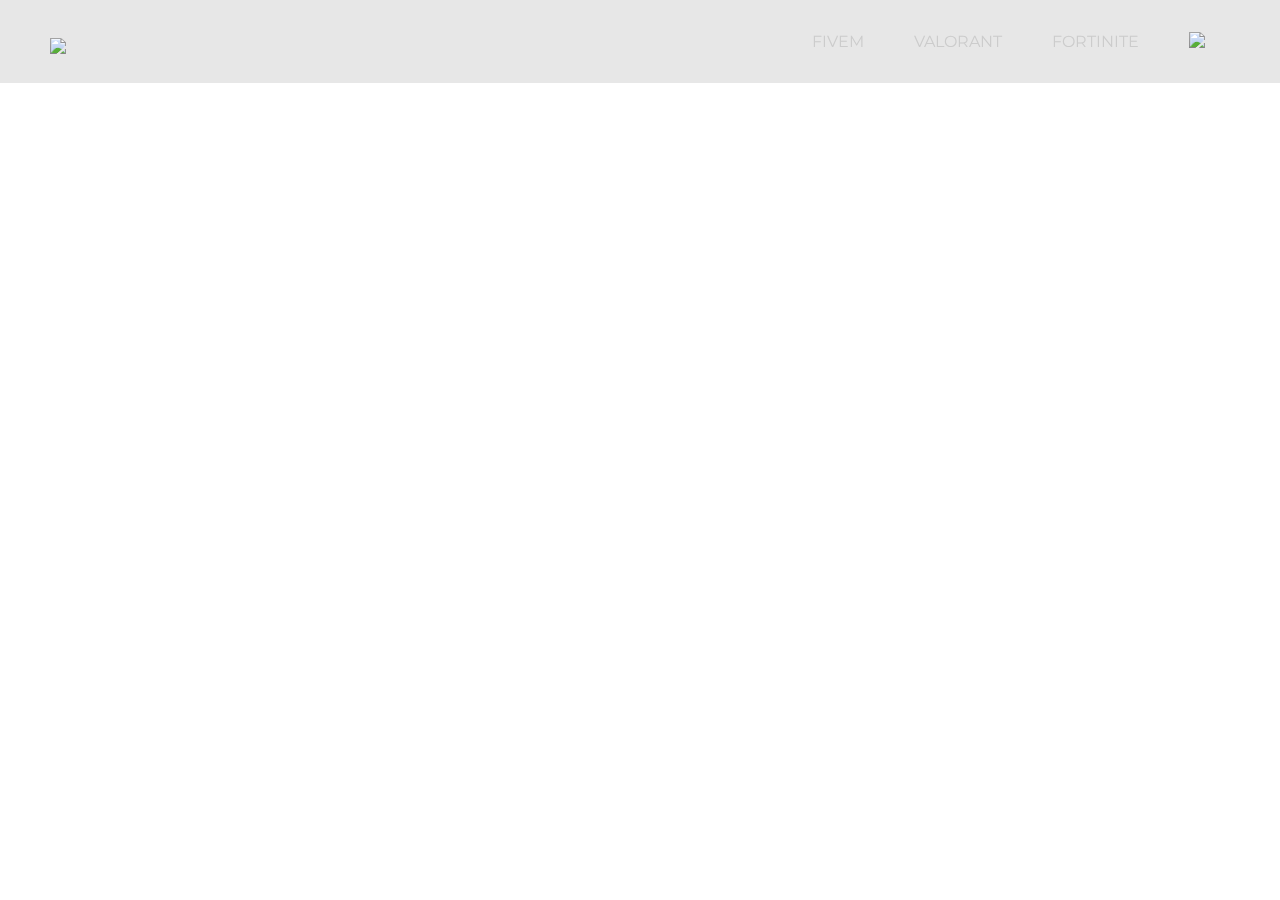
==== index.html @ a1a679af "Update index.html" ====
<!DOCTYPE html>
<html lang="pt_BR">

<head>
    <meta charset="UTF-8">
    <meta http-equiv="X-UA-Compatible" content="IE=edge">
    <meta name="viewport" content="width=device-width, initial-scale=1.0">
    <link href='https://unpkg.com/boxicons@2.1.2/css/boxicons.min.css' rel='stylesheet'>
    <title>Animação</title>

    <style>
        @import url('https://fonts.googleapis.com/css2?family=Open+Sans:wght@300;400;700&display=swap');
        @import url('https://fonts.googleapis.com/css2?family=Montserrat:wght@600&display=swap');

        * {
            box-sizing: border-box;
            padding: 0;
            margin: 0;
        }

        body {
            height: 100%;
            width: 100%;
            background-image: url(./BG.jpg);
            background-repeat: no-repeat;
            background-size: cover;
        }

        header {
            backdrop-filter: blur(20px);
            background: #2121211b;
            display: flex;
            width: 100%;
            padding: 20px 50px;
            align-items: center;
            justify-content: space-between;
            font-family: 'Open Sans', sans-serif;
        }

        li {
            list-style: none;
        }

        a {
            text-decoration: none;
        }

        .box {
            font-family: 'Montserrat', sans-serif;
            position: fixed;
            top: 50%;
            left: 50%;
            transform: translate(-50%, -50%);
            width: 100%;
            height: 25%;
            text-align: center;
            padding: 10px;
            color: rgb(255, 255, 255);
        }

        .box i {
            font-size: 55px;
            color: white;
            animation: discordAnim 3s ease infinite;
        }

        h1 {
            color: #ccc;
        }

        .services {
            display: flex;
            flex-direction: row;
            font-family: 'Montserrat', sans-serif;
        }

        .services a {
            color: #ccc;
            padding: 0px 25px;
            transition: 250ms ease;
            padding: 0px 25px;
        }

        .services a:hover {
            color: #fff;
        }

        .apresentacao {
            display: flex;
            flex-direction: column;
            margin: 45px 0px;
        }

        .title {
            font-size: 25px;
        }

        .desc {
            padding: 5px 0px;
            font-size: 13px;
        }

        @keyframes discordAnim {
            0% {
                transform: rotate(0deg);
            }

            25% {
                transform: rotate(-20deg);
            }

            50% {
                transform: rotate(20deg);
            }

            75% {
                transform: rotate(-20deg);
            }

            100% {
                transform: rotate(0deg);
            }
        }

        @media (max-width: 1775px) {
            body {

                background-image: url(./BG.jpg);
                background-repeat: no-repeat;
                background-size: auto;
                background-position: right 40%;
            }
        }

        @media (max-width: 1422px) {
            body {

                background-image: url(./BG.jpg);
                background-repeat: no-repeat;
                background-size: 290vw;
                background-position: right 40%;

            



            }
        }


        

        @media (max-width: 768px) {
            h1 {
                font-size: 15px;
            }

            .services {
                font-size: 12px;
            }

            .services a {
                padding: 0px 5px;




        
                
            }
        }
    </style>
</head>

<body>
    <header>
        <div class="brand">
            <h1><img src="./sky 3.png"></h1>
        </div>
        <div class="services">
            <a target="_blank" href="https://discord.gg/qrGSkAMjvR">
                <li>FIVEM</li>
            </a>
            <a target="_blank" href="https://discord.gg/2VXGKFApvS">
                <li>VALORANT</li>
            </a>
            <a target="_blank" href="https://discord.gg/5AATHWyfWm">
                <li>FORTINITE</li>
            </a>
            <a target="_blank" href="https://api.whatsapp.com/send?phone=5585997612795&text=Oi%2C%20tenho%20duvidas%20sobre%20o%20discord%20da%20sky%2C%20poderia%20me%20ajudar%3F">
                <li><img src="https://img.icons8.com/fluency/72/help.png"></li>
            </a>
        </div>
    </header>

    <div class="box">
        <i class='bx bxl-discord-alt'></i>

        <div class="apresentacao">
            <div class="title">
                IMAGINA UM TITULO FODA AQ
            </div>
            <div class="desc">
                Lorem ipsum dolor sit amet, consectetur adipiscing elit. Nulla justo urna, venenatis fringilla suscipit eu, convallis et quam.<br>
                Nunc venenatis dignissim orci ut aliquet. Lorem ipsum dolor sit amet, consectetur adipiscing elit. Aenean eros elit, ornare in<br>
                luctus sed, fringilla luctus felis. Suspendisse maximus, nibh at faucibus laoreet, nunc dolor varius dolor, in sollicitudin sem<br> 
                magna nec est. Nunc elementum justo eget varius volutpat. Nunc tincidunt eu dui eu tristique. Vivamus molestie cursus consequat.<br>
                In ut malesuada nisi, vel hendrerit elit. Sed sollicitudin cursus imperdiet. Morbi sollicitudin feugiat nulla nec dictum. Pellentesque<br> 
                sagittis ligula sed auctor maximus. Phasellus erat ex, semper in porttitor non, eleifend nec ex. Etiam eleifend risus justo, vel faucibus<br>
                eros condimentum quis. Nulla accumsan dignissim risus, in elementum risus eleifend et. Etiam a eros ac neque dapibus imperdiet sit amet vel est.
            </div>
        </div>
    </div>
</body>

</html>
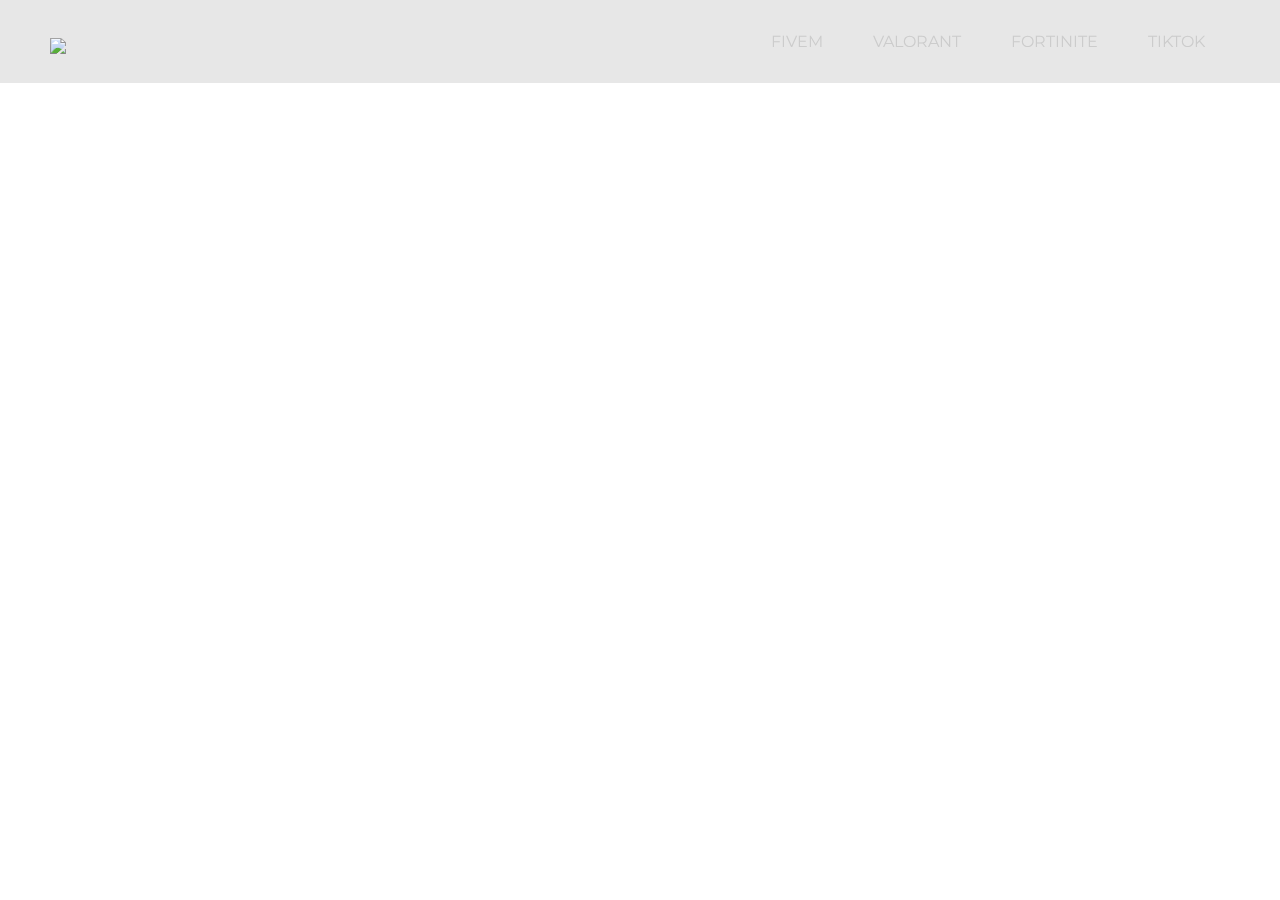
==== commit 1f8fc422: "Update index.html" ====
--- a/index.html
+++ b/index.html
@@ -6,7 +6,7 @@
     <meta http-equiv="X-UA-Compatible" content="IE=edge">
     <meta name="viewport" content="width=device-width, initial-scale=1.0">
     <link href='https://unpkg.com/boxicons@2.1.2/css/boxicons.min.css' rel='stylesheet'>
-    <title>Animação</title>
+    <title>TEAM SKY</title>
 
     <style>
         @import url('https://fonts.googleapis.com/css2?family=Open+Sans:wght@300;400;700&display=swap');
@@ -187,8 +187,8 @@
             <a target="_blank" href="https://discord.gg/5AATHWyfWm">
                 <li>FORTINITE</li>
             </a>
-            <a target="_blank" href="https://api.whatsapp.com/send?phone=5585997612795&text=Oi%2C%20tenho%20duvidas%20sobre%20o%20discord%20da%20sky%2C%20poderia%20me%20ajudar%3F">
-                <li><img src="https://img.icons8.com/fluency/72/help.png"></li>
+            <a target="_blank" href="https://www.tiktok.com/@oficial_teamsky">
+                <li>TIKTOK</li>
             </a>
         </div>
     </header>
@@ -198,7 +198,7 @@
 
         <div class="apresentacao">
             <div class="title">
-                IMAGINA UM TITULO FODA AQ
+                IMAGINA UM TITULO MT FODA
             </div>
             <div class="desc">
                 Lorem ipsum dolor sit amet, consectetur adipiscing elit. Nulla justo urna, venenatis fringilla suscipit eu, convallis et quam.<br>
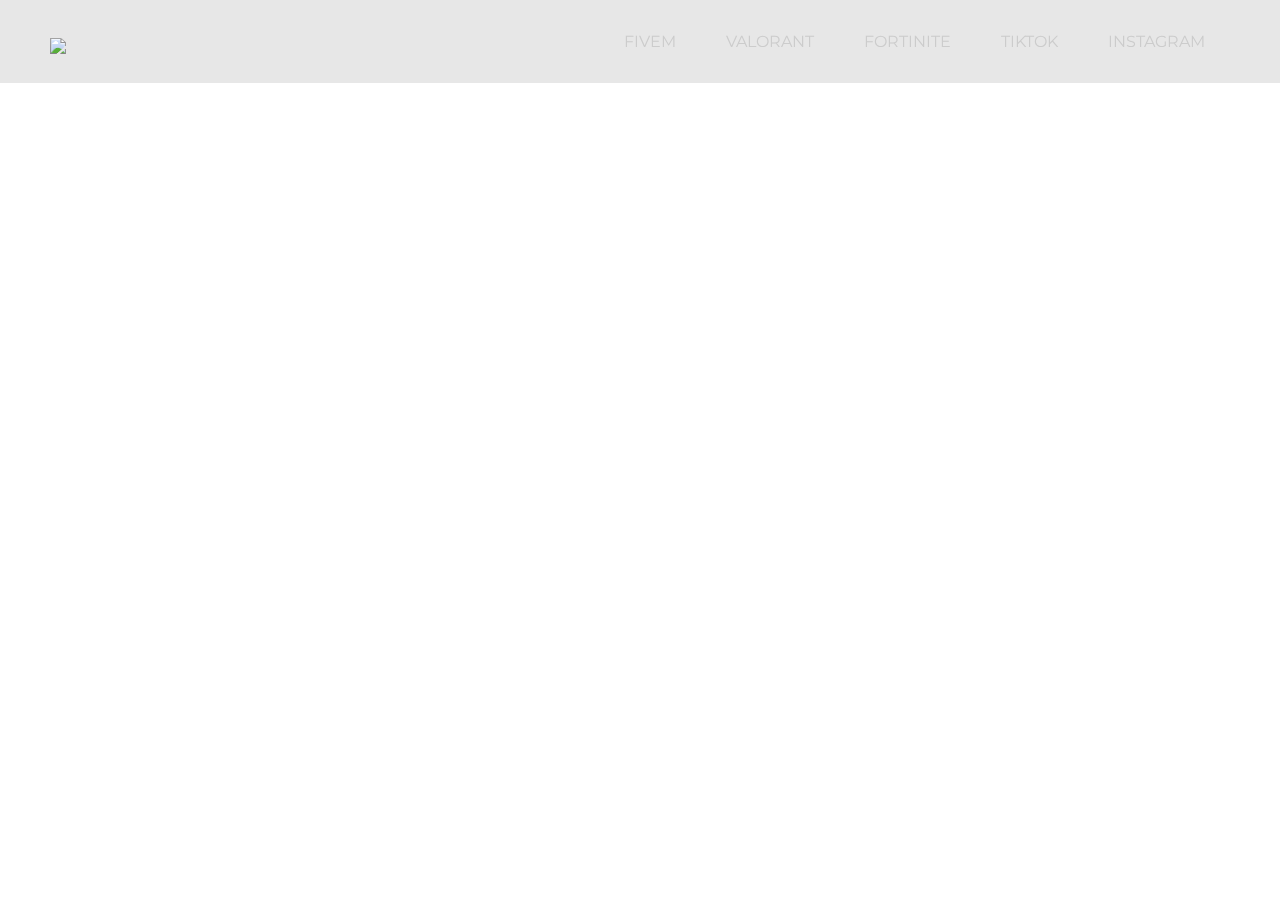
==== commit effed9bd: "Update index.html" ====
--- a/index.html
+++ b/index.html
@@ -6,7 +6,7 @@
     <meta http-equiv="X-UA-Compatible" content="IE=edge">
     <meta name="viewport" content="width=device-width, initial-scale=1.0">
     <link href='https://unpkg.com/boxicons@2.1.2/css/boxicons.min.css' rel='stylesheet'>
-    <title>TEAM SKY</title>
+    <title>Team sky</title>
 
     <style>
         @import url('https://fonts.googleapis.com/css2?family=Open+Sans:wght@300;400;700&display=swap');
@@ -163,7 +163,10 @@
                 padding: 0px 5px;
 
 
-
+            /*logo da sky canto sup esq*/
+        .logo img {
+        width: 50px;
+}
 
         
                 
@@ -189,6 +192,8 @@
             </a>
             <a target="_blank" href="https://www.tiktok.com/@oficial_teamsky">
                 <li>TIKTOK</li>
+            <a target="_blank" href="https://www.instagram.com/oficial_teamsky_/">
+                <li>INSTAGRAM</li>
             </a>
         </div>
     </header>
@@ -198,16 +203,17 @@
 
         <div class="apresentacao">
             <div class="title">
-                IMAGINA UM TITULO MT FODA
+                IRLAN MANEIRO
             </div>
             <div class="desc">
-                Lorem ipsum dolor sit amet, consectetur adipiscing elit. Nulla justo urna, venenatis fringilla suscipit eu, convallis et quam.<br>
-                Nunc venenatis dignissim orci ut aliquet. Lorem ipsum dolor sit amet, consectetur adipiscing elit. Aenean eros elit, ornare in<br>
-                luctus sed, fringilla luctus felis. Suspendisse maximus, nibh at faucibus laoreet, nunc dolor varius dolor, in sollicitudin sem<br> 
-                magna nec est. Nunc elementum justo eget varius volutpat. Nunc tincidunt eu dui eu tristique. Vivamus molestie cursus consequat.<br>
-                In ut malesuada nisi, vel hendrerit elit. Sed sollicitudin cursus imperdiet. Morbi sollicitudin feugiat nulla nec dictum. Pellentesque<br> 
-                sagittis ligula sed auctor maximus. Phasellus erat ex, semper in porttitor non, eleifend nec ex. Etiam eleifend risus justo, vel faucibus<br>
-                eros condimentum quis. Nulla accumsan dignissim risus, in elementum risus eleifend et. Etiam a eros ac neque dapibus imperdiet sit amet vel est.
+                MANEIRO MANEIRO MANEIRO MANEIRO MANEIRO MANEIRO MANEIRO MANEIRO MANEIRO MANEIRO MANEIRO<br>
+                MANEIRO MANEIRO MANEIRO MANEIRO MANEIRO MANEIRO MANEIRO MANEIRO MANEIRO MANEIRO MANEIRO<br> 
+                MANEIRO MANEIRO MANEIRO MANEIRO MANEIRO MANEIRO MANEIRO MANEIRO MANEIRO MANEIRO MANEIRO<br>
+                MANEIRO MANEIRO MANEIRO MANEIRO MANEIRO MANEIRO MANEIRO MANEIRO MANEIRO MANEIRO MANEIRO<br> 
+                MANEIRO MANEIRO MANEIRO MANEIRO MANEIRO MANEIRO MANEIRO MANEIRO MANEIRO MANEIRO MANEIRO<br>
+                MANEIRO MANEIRO MANEIRO MANEIRO MANEIRO MANEIRO MANEIRO MANEIRO MANEIRO MANEIRO MANEIRO<br> 
+                MANEIRO MANEIRO MANEIRO MANEIRO MANEIRO MANEIRO MANEIRO MANEIRO MANEIRO MANEIRO MANEIRO<br>
+                MANEIRO MANEIRO MANEIRO MANEIRO MANEIRO MANEIRO MANEIRO MANEIRO MANEIRO MANEIRO MANEIRO<br> 
             </div>
         </div>
     </div>
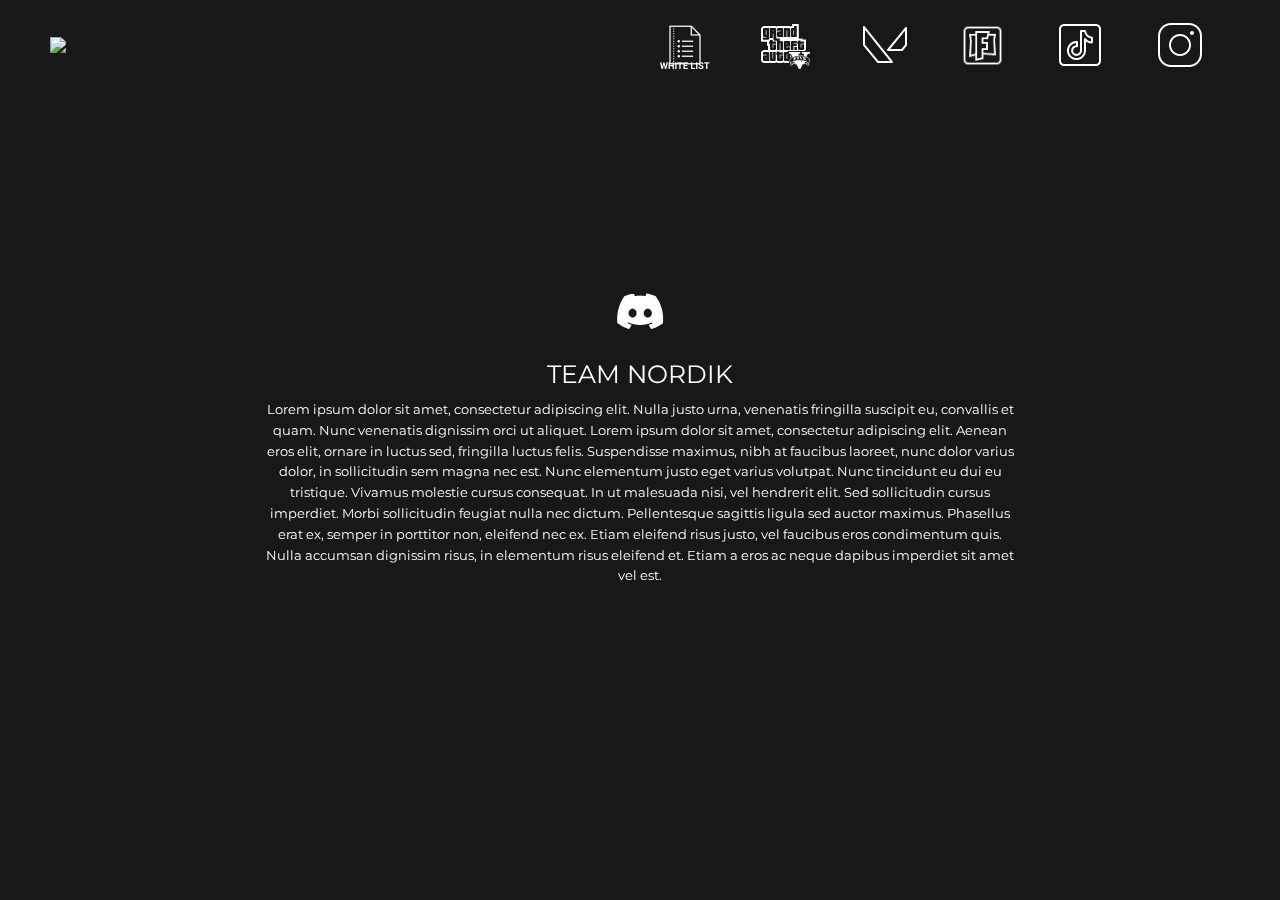
==== commit 27948aa9: "Update index.html" ====
--- a/index.html
+++ b/index.html
@@ -6,194 +6,198 @@
     <meta http-equiv="X-UA-Compatible" content="IE=edge">
     <meta name="viewport" content="width=device-width, initial-scale=1.0">
     <link href='https://unpkg.com/boxicons@2.1.2/css/boxicons.min.css' rel='stylesheet'>
-    <title>Team sky</title>
+    <link rel="stylesheet" href="style.css">
+    <title>TEAM NORDIK</title>
 
     <style>
         @import url('https://fonts.googleapis.com/css2?family=Open+Sans:wght@300;400;700&display=swap');
-        @import url('https://fonts.googleapis.com/css2?family=Montserrat:wght@600&display=swap');
-
-        * {
-            box-sizing: border-box;
-            padding: 0;
-            margin: 0;
-        }
-
-        body {
-            height: 100%;
-            width: 100%;
-            background-image: url(./BG.jpg);
-            background-repeat: no-repeat;
-            background-size: cover;
-        }
-
-        header {
-            backdrop-filter: blur(20px);
-            background: #2121211b;
-            display: flex;
-            width: 100%;
-            padding: 20px 50px;
-            align-items: center;
-            justify-content: space-between;
-            font-family: 'Open Sans', sans-serif;
-        }
-
-        li {
-            list-style: none;
-        }
-
-        a {
-            text-decoration: none;
-        }
-
-        .box {
-            font-family: 'Montserrat', sans-serif;
-            position: fixed;
-            top: 50%;
-            left: 50%;
-            transform: translate(-50%, -50%);
-            width: 100%;
-            height: 25%;
-            text-align: center;
-            padding: 10px;
-            color: rgb(255, 255, 255);
-        }
-
-        .box i {
-            font-size: 55px;
-            color: white;
-            animation: discordAnim 3s ease infinite;
-        }
-
-        h1 {
-            color: #ccc;
-        }
-
-        .services {
-            display: flex;
-            flex-direction: row;
-            font-family: 'Montserrat', sans-serif;
-        }
-
-        .services a {
-            color: #ccc;
-            padding: 0px 25px;
-            transition: 250ms ease;
-            padding: 0px 25px;
-        }
-
-        .services a:hover {
-            color: #fff;
-        }
-
-        .apresentacao {
-            display: flex;
-            flex-direction: column;
-            margin: 45px 0px;
-        }
-
-        .title {
-            font-size: 25px;
-        }
-
-        .desc {
-            padding: 5px 0px;
-            font-size: 13px;
-        }
-
-        @keyframes discordAnim {
-            0% {
-                transform: rotate(0deg);
-            }
-
-            25% {
-                transform: rotate(-20deg);
-            }
-
-            50% {
-                transform: rotate(20deg);
-            }
-
-            75% {
-                transform: rotate(-20deg);
-            }
-
-            100% {
-                transform: rotate(0deg);
-            }
-        }
-
-        @media (max-width: 1775px) {
-            body {
-
-                background-image: url(./BG.jpg);
-                background-repeat: no-repeat;
-                background-size: auto;
-                background-position: right 40%;
-            }
-        }
-
-        @media (max-width: 1422px) {
-            body {
-
-                background-image: url(./BG.jpg);
-                background-repeat: no-repeat;
-                background-size: 290vw;
-                background-position: right 40%;
-
-            
-
-
-
-            }
-        }
-
-
-        
-
-        @media (max-width: 768px) {
-            h1 {
-                font-size: 15px;
-            }
-
-            .services {
-                font-size: 12px;
-            }
-
-            .services a {
-                padding: 0px 5px;
-
-
-            /*logo da sky canto sup esq*/
-        .logo img {
-        width: 50px;
-}
-
-        
-                
-            }
-        }
+@import url('https://fonts.googleapis.com/css2?family=Montserrat:wght@600&display=swap');
+
+* {
+    box-sizing: border-box;
+    padding: 0;
+    margin: 0;
+}
+
+body {
+    height: 100%;
+    width: 100%;
+    /*Cor de fundo*/
+    background-color: #181818;
+    background-repeat: no-repeat;
+    background-size: cover;
+}
+
+header {
+    backdrop-filter: blur(20px);
+    background: #2121211b;
+    display: flex;
+    width: 100%;
+    padding: 20px 50px;
+    align-items: center;
+    justify-content: space-between;
+    font-family: 'Open Sans', sans-serif;
+}
+
+li {
+    list-style: none;
+}
+
+a {
+    text-decoration: none;
+}
+
+.box {
+    font-family: 'Montserrat', sans-serif;
+    position: fixed;
+    top: 50%;
+    left: 50%;
+    transform: translate(-50%, -50%);
+    width: 100%;
+    text-align: center;
+    padding: 10px;
+    color: rgb(255, 255, 255);
+}
+
+.box i {
+    font-size: 55px;
+    color: white;
+    animation: discordAnim 3s ease infinite;
+}
+
+h1 {
+    color: #ccc;
+}
+
+.services {
+    display: flex;
+    flex-direction: row;
+    font-family: 'Montserrat', sans-serif;
+    align-items: center;
+}
+
+.services a {
+    color: #ccc;
+    padding: 0px 25px;
+    transition: 250ms ease;
+    padding: 0px 25px;
+}
+
+/*Seleciono o serviço sem precisar de class/id*/
+.services a:nth-child(4) li img {
+    width: 45px;
+}
+
+.services a:hover {
+    color: #fff;
+}
+
+.apresentacao {
+    margin: 20px 0px;
+}
+
+.title {
+    font-size: 25px;
+}
+
+.desc {
+    padding: 10px 0px;
+    font-size: 13px;
+    line-height: 1.3rem;
+}
+/*logo da sky canto sup esq*/
+.logo img {
+    width: 150px;
+}
+
+@keyframes discordAnim {
+    0% {
+        transform: rotate(0deg);
+    }
+
+    25% {
+        transform: rotate(-20deg);
+    }
+
+    50% {
+        transform: rotate(20deg);
+    }
+
+    75% {
+        transform: rotate(-20deg);
+    }
+
+    100% {
+        transform: rotate(0deg);
+    }
+}
+
+@media (max-width: 2000px) {
+    body {
+
+        background-image: url(./skyback.png);
+        background-repeat: no-repeat;
+        background-size: auto;
+        background-position: auto;
+    }
+}
+
+@media (max-width: 2000px) {
+    body {
+
+        background-image: url(./skyback.png);
+        background-repeat: no-repeat;
+        background-size: auto;
+        background-position: auto;
+    }
+}
+
+@media (max-width: 768px) {
+    h1 {
+        font-size: 15px;
+    }
+
+    .services {
+        font-size: 12px;
+    }
+
+    .services a {
+        padding: 0px 5px;
+    }
+}
     </style>
 </head>
 
 <body>
     <header>
         <div class="brand">
-            <h1><img src="./sky 3.png"></h1>
+            <!--Usei a imagem de HELP como referencia :)-->
+            <div class="logo"><img src="./sky logo.png"></div>
         </div>
-        <div class="services">
-            <a target="_blank" href="https://discord.gg/qrGSkAMjvR">
-                <li>FIVEM</li>
-            </a>
-            <a target="_blank" href="https://discord.gg/2VXGKFApvS">
-                <li>VALORANT</li>
-            </a>
-            <a target="_blank" href="https://discord.gg/5AATHWyfWm">
-                <li>FORTINITE</li>
-            </a>
-            <a target="_blank" href="https://www.tiktok.com/@oficial_teamsky">
-                <li>TIKTOK</li>
-            <a target="_blank" href="https://www.instagram.com/oficial_teamsky_/">
-                <li>INSTAGRAM</li>
+    </div>
+    <div class="services">
+        <!--GTA-->
+        <a target="_blank" href="https://forms.gle/KKmATgfvcQRFyEmh7">
+            <la><img src="[data-uri]">
+        <!--GTA-->
+        <a target="_blank" href="https://discord.gg/qrGSkAMjvR">
+            <la><img src="[data-uri]"></li>
+        </a>
+        <!--VALORANT-->
+        <a target="_blank" href="https://discord.gg/2VXGKFApvS">
+            <li><img src="[data-uri]"></li>
+        </a>
+        <!--FORTNITE-->
+        <a target="_blank" href="https://discord.gg/5AATHWyfWm">
+            <li><img src="[data-uri]"></li>
+        </a>
+        <!--TIKTOK-->
+        <a target="_blank" href="https://www.tiktok.com/@oficial_teamsky">
+            <li><img src="[data-uri]"></li>
+        <!--INSTAGRAM-->
+        <a target="_blank" href="https://www.instagram.com/oficial_teamsky_/">
+            <li><img src="[data-uri]"></li>
+        </a>
             </a>
         </div>
     </header>
@@ -203,17 +207,24 @@
 
         <div class="apresentacao">
             <div class="title">
-                IRLAN MANEIRO
+                TEAM NORDIK
             </div>
-            <div class="desc">
-                MANEIRO MANEIRO MANEIRO MANEIRO MANEIRO MANEIRO MANEIRO MANEIRO MANEIRO MANEIRO MANEIRO<br>
-                MANEIRO MANEIRO MANEIRO MANEIRO MANEIRO MANEIRO MANEIRO MANEIRO MANEIRO MANEIRO MANEIRO<br> 
-                MANEIRO MANEIRO MANEIRO MANEIRO MANEIRO MANEIRO MANEIRO MANEIRO MANEIRO MANEIRO MANEIRO<br>
-                MANEIRO MANEIRO MANEIRO MANEIRO MANEIRO MANEIRO MANEIRO MANEIRO MANEIRO MANEIRO MANEIRO<br> 
-                MANEIRO MANEIRO MANEIRO MANEIRO MANEIRO MANEIRO MANEIRO MANEIRO MANEIRO MANEIRO MANEIRO<br>
-                MANEIRO MANEIRO MANEIRO MANEIRO MANEIRO MANEIRO MANEIRO MANEIRO MANEIRO MANEIRO MANEIRO<br> 
-                MANEIRO MANEIRO MANEIRO MANEIRO MANEIRO MANEIRO MANEIRO MANEIRO MANEIRO MANEIRO MANEIRO<br>
-                MANEIRO MANEIRO MANEIRO MANEIRO MANEIRO MANEIRO MANEIRO MANEIRO MANEIRO MANEIRO MANEIRO<br> 
+            <!--Width muda quantas linhas quebra-->
+            <div class="desc" style="width: 60%; margin: auto;">
+                Lorem ipsum dolor sit amet, consectetur adipiscing elit. Nulla justo urna, venenatis fringilla suscipit
+                eu, convallis et quam.
+                Nunc venenatis dignissim orci ut aliquet. Lorem ipsum dolor sit amet, consectetur adipiscing elit.
+                Aenean eros elit, ornare in
+                luctus sed, fringilla luctus felis. Suspendisse maximus, nibh at faucibus laoreet, nunc dolor varius
+                dolor, in sollicitudin sem
+                magna nec est. Nunc elementum justo eget varius volutpat. Nunc tincidunt eu dui eu tristique. Vivamus
+                molestie cursus consequat.
+                In ut malesuada nisi, vel hendrerit elit. Sed sollicitudin cursus imperdiet. Morbi sollicitudin feugiat
+                nulla nec dictum. Pellentesque
+                sagittis ligula sed auctor maximus. Phasellus erat ex, semper in porttitor non, eleifend nec ex. Etiam
+                eleifend risus justo, vel faucibus
+                eros condimentum quis. Nulla accumsan dignissim risus, in elementum risus eleifend et. Etiam a eros ac
+                neque dapibus imperdiet sit amet vel est.
             </div>
         </div>
     </div>
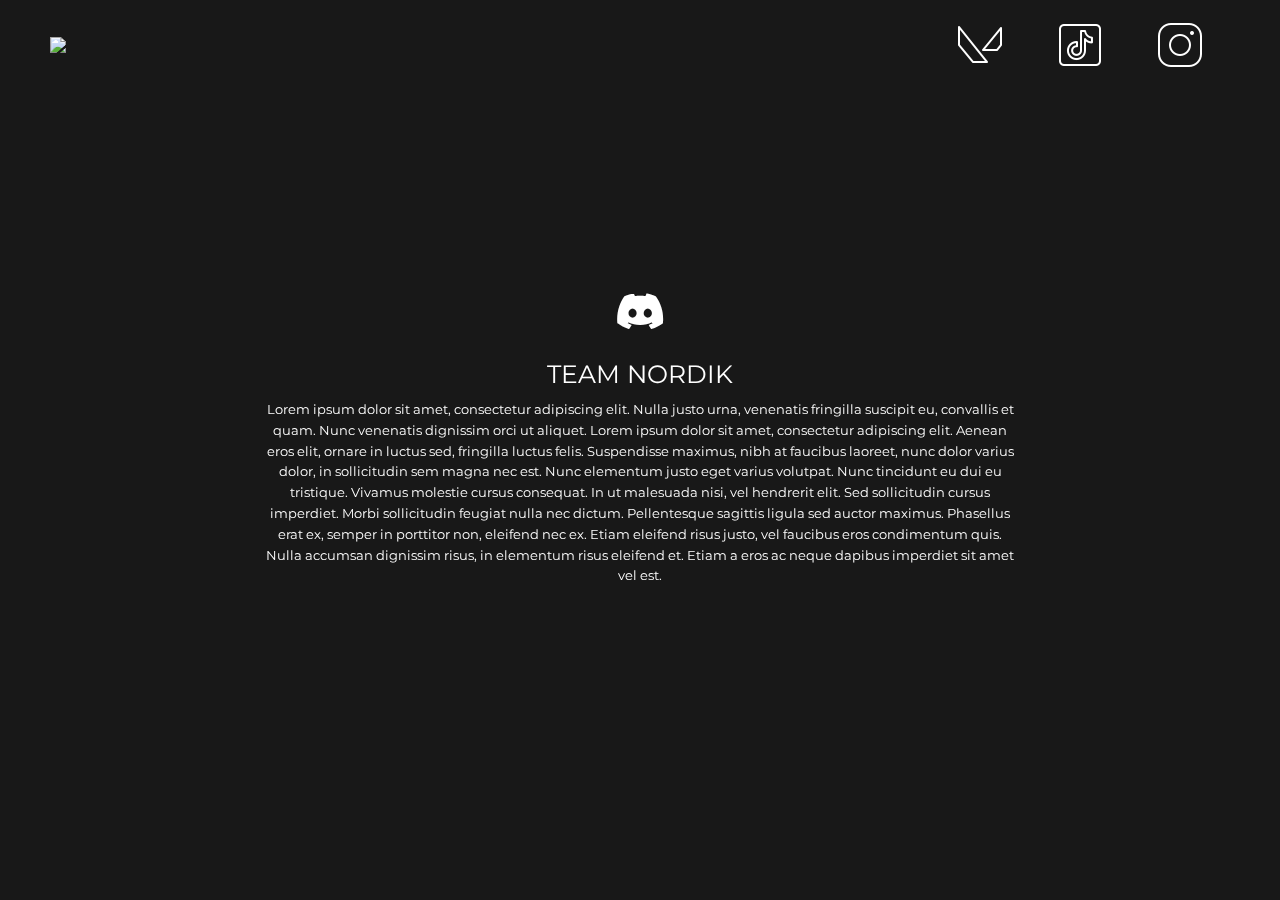
==== commit 4c5afd8a: "Update index.html" ====
--- a/index.html
+++ b/index.html
@@ -135,7 +135,7 @@
 @media (max-width: 2000px) {
     body {
 
-        background-image: url(./skyback.png);
+        background-image: url(./back);
         background-repeat: no-repeat;
         background-size: auto;
         background-position: auto;
@@ -145,7 +145,7 @@
 @media (max-width: 2000px) {
     body {
 
-        background-image: url(./skyback.png);
+        background-image: url(./back);
         background-repeat: no-repeat;
         background-size: auto;
         background-position: auto;
@@ -172,30 +172,26 @@
     <header>
         <div class="brand">
             <!--Usei a imagem de HELP como referencia :)-->
-            <div class="logo"><img src="./sky logo.png"></div>
+            <div class="logo"><img src="LOGO"></div>
         </div>
     </div>
     <div class="services">
-        <!--GTA-->
+        <!--GTA WL--
         <a target="_blank" href="https://forms.gle/KKmATgfvcQRFyEmh7">
             <la><img src="[data-uri]">
-        <!--GTA-->
+        GTA--
         <a target="_blank" href="https://discord.gg/qrGSkAMjvR">
             <la><img src="[data-uri]"></li>
         </a>
-        <!--VALORANT-->
-        <a target="_blank" href="https://discord.gg/2VXGKFApvS">
+        VALORANT-->
+        <a target="_blank" href="https://discord.gg/qp5yAwgYks">
             <li><img src="[data-uri]"></li>
         </a>
-        <!--FORTNITE-->
-        <a target="_blank" href="https://discord.gg/5AATHWyfWm">
-            <li><img src="[data-uri]"></li>
-        </a>
         <!--TIKTOK-->
-        <a target="_blank" href="https://www.tiktok.com/@oficial_teamsky">
+        <a target="_blank" href="https://www.tiktok.com/@nordik_team">
             <li><img src="[data-uri]"></li>
         <!--INSTAGRAM-->
-        <a target="_blank" href="https://www.instagram.com/oficial_teamsky_/">
+        <a target="_blank" href="https://www.instagram.com/team_nordik/">
             <li><img src="[data-uri]"></li>
         </a>
             </a>
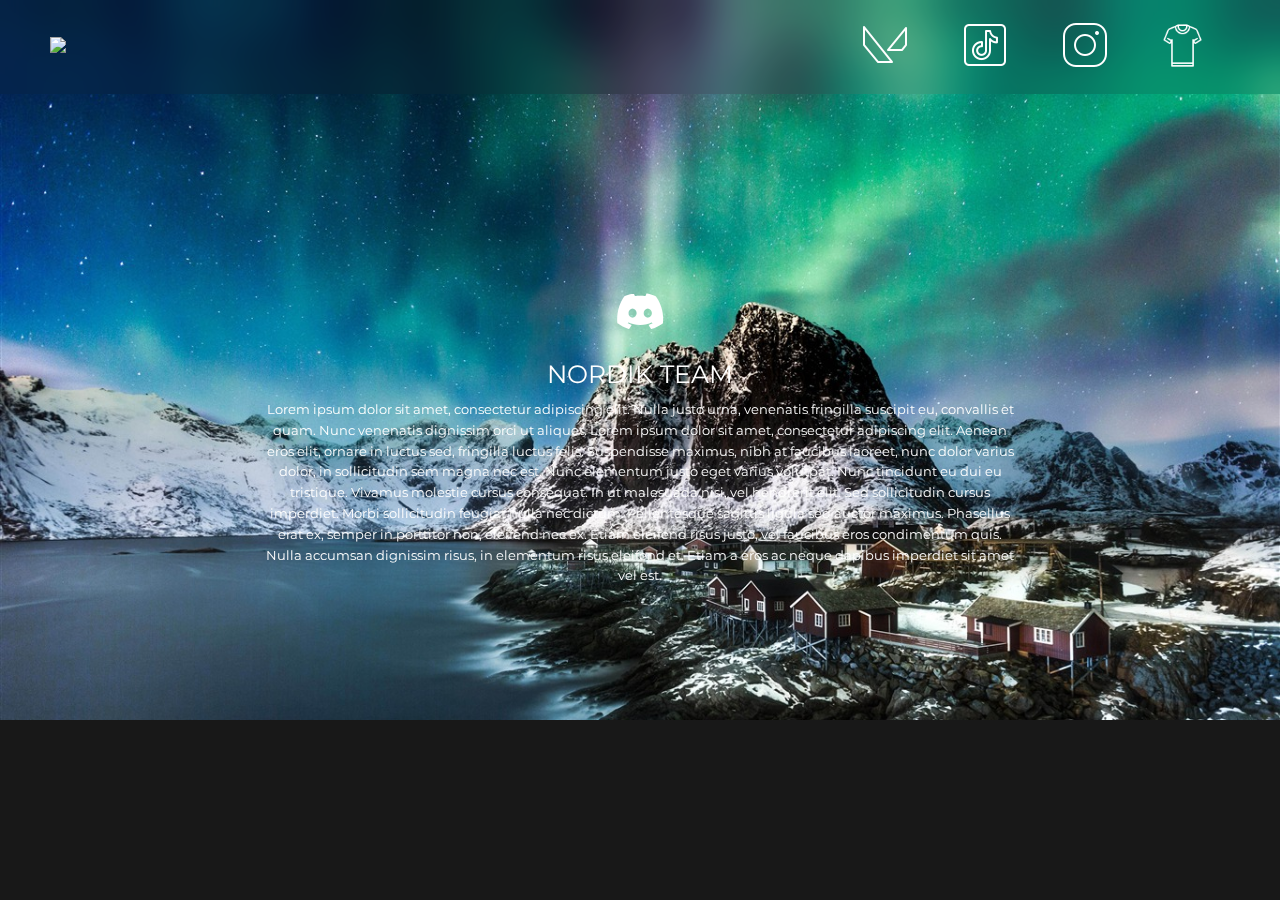
==== commit 3ae5b963: "Add files via upload" ====
--- a/index.html
+++ b/index.html
@@ -7,7 +7,7 @@
     <meta name="viewport" content="width=device-width, initial-scale=1.0">
     <link href='https://unpkg.com/boxicons@2.1.2/css/boxicons.min.css' rel='stylesheet'>
     <link rel="stylesheet" href="style.css">
-    <title>TEAM NORDIK</title>
+    <title>NORDIK TEAM</title>
 
     <style>
         @import url('https://fonts.googleapis.com/css2?family=Open+Sans:wght@300;400;700&display=swap');
@@ -105,7 +105,7 @@
     font-size: 13px;
     line-height: 1.3rem;
 }
-/*logo da sky canto sup esq*/
+/*logo da NDK canto sup esq*/
 .logo img {
     width: 150px;
 }
@@ -135,20 +135,20 @@
 @media (max-width: 2000px) {
     body {
 
-        background-image: url(./back);
+        background-image: url(./Norway_coast_snow_mountains_aurora_4K_Ultra_HD_1366x768.jpg);
         background-repeat: no-repeat;
-        background-size: auto;
-        background-position: auto;
+        background-size: no-repeat;
+        background-position: no-repeat;
     }
 }
 
 @media (max-width: 2000px) {
     body {
 
-        background-image: url(./back);
+        background-image: url(./Norway_coast_snow_mountains_aurora_4K_Ultra_HD_1366x768.jpg);
         background-repeat: no-repeat;
-        background-size: auto;
-        background-position: auto;
+        background-size: no-repeat;
+        background-position: no-repeat;
     }
 }
 
@@ -172,7 +172,7 @@
     <header>
         <div class="brand">
             <!--Usei a imagem de HELP como referencia :)-->
-            <div class="logo"><img src="LOGO"></div>
+            <div class="logo"><img src="logoSD"></div>
         </div>
     </div>
     <div class="services">
@@ -190,11 +190,16 @@
         <!--TIKTOK-->
         <a target="_blank" href="https://www.tiktok.com/@nordik_team">
             <li><img src="[data-uri]"></li>
-        <!--INSTAGRAM-->
+        </a>
+            <!--INSTAGRAM-->
+
         <a target="_blank" href="https://www.instagram.com/team_nordik/">
             <li><img src="[data-uri]"></li>
         </a>
-            </a>
+        <!--COMPRAS-->
+        <a target="_blank" href="#">
+            <li><img src="[data-uri]"></li>
+        </a>
         </div>
     </header>
 
@@ -203,7 +208,7 @@
 
         <div class="apresentacao">
             <div class="title">
-                TEAM NORDIK
+                NORDIK TEAM
             </div>
             <!--Width muda quantas linhas quebra-->
             <div class="desc" style="width: 60%; margin: auto;">
@@ -226,4 +231,4 @@
     </div>
 </body>
 
-</html>
+</html>